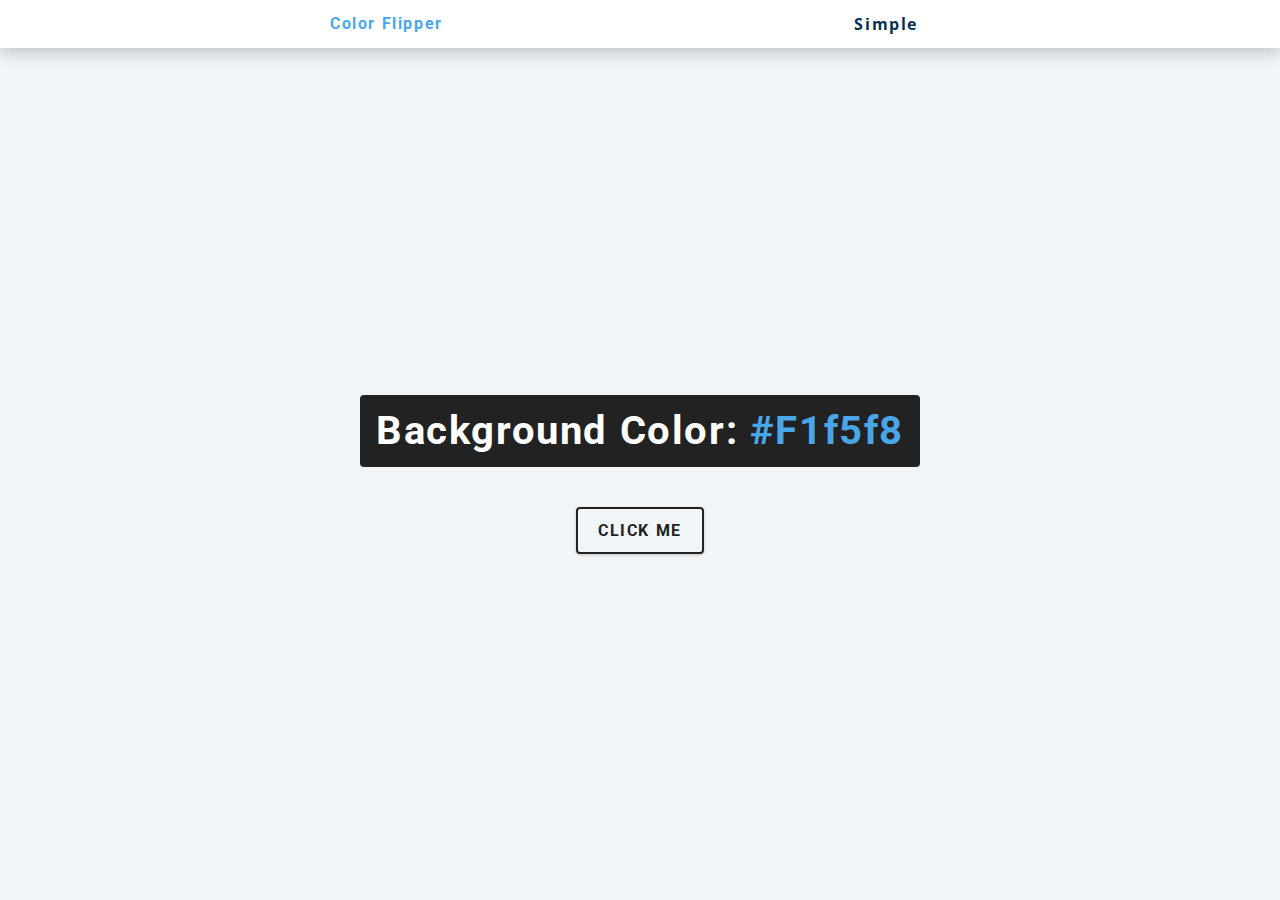
==== hex.html @ e9f802af "hex html file" ====
<!DOCTYPE html>
<html lang="en">
<head>
    <meta charset="UTF-8">
    <meta http-equiv="X-UA-Compatible" content="IE=edge">
    <meta name="viewport" content="width=device-width, initial-scale=1.0">
    <title>Color Flipper Simple</title>
    <link rel="stylesheet" href="style.css">
</head>
<body>
    <nav>
        <div class="nav-center">
            <h4>Color Flipper</h4>
            <ul class="nav-links">
                <li><a href="index.html">Simple</a></li>
                <li><a href="hex.html"></a></li>
            </ul>
        </div>
    </nav>
    <main>
        <div class="container">
            <h2>Background Color: <span class="color">#f1f5f8</span></h2>
            <button class="btn btn-hero">Click Me</button>
        </div>
    </main>
    <script src="hex.js"></script>
</body>
</html>
---- style.css ----
@import url("https://fonts.googleapis.com/css?family=Open+Sans|Roboto:400,700&display=swap");

/* VARS */

:root {
    /* dark shaed of primary color */
    --clr-primary-1: hsl(205, 86%, 17%);
    --clr-primary-2: hsl(205, 77%, 27%);
    --clr-primary-3: hsl(205, 72%, 37%);
    --clr-primary-4: hsl(205, 63%, 48%);
    /* primary/ main color */
    --clr-primary-5: hsl(205, 78%, 60%);
    /* lighter shades of primary color */
    --clr-primary-6: hsl(205, 89%, 70%);
    --clr-primary-7: hsl(205, 90%, 76%);
    --clr-primary-8: hsl(205, 86%, 81%);
    --clr-primary-9: hsl(205, 90%, 88%);
    --clr-primary-10: hsl(205, 100%, 96%);
    /* darkest gray used for headings */
    --clr-grey-1: hsl(209, 61%, 16%);
    --clr-grey-2: hsl(211, 39%, 23%);
    --clr-grey-3: hsl(209, 34%, 30%);
    --clr-grey-4: hsl(209, 28%, 39%);
    /* grey used for paragraphs */
    --clr-grey-5: hsl(210, 22%, 49%);
    --clr-grey-6: hsl(209, 23%, 60%);
    --clr-grey-7: hsl(211, 27%, 70%);
    --clr-grey-8: hsl(210, 31%, 80%);
    --clr-grey-9: hsl(212, 33%, 89%);
    --clr-grey-10: hsl(210, 36%, 96%);
    --clr-white: #fff;
    --clr-red-dark: hsl(360, 67%, 44%);
    --clr-red-light: hsl(360, 71%, 66%);
    --clr-green-dark: hsl(125, 67%, 44%);
    --clr-green-light: hsl(125, 71%, 66%);
    --clr-black: #222;

    --ff-primary: "Roboto", sans-serif;
    --ff-secondary: "Open Sans", sans-serif;
    --transition: all 0.3 linear;
    --spacing: 0.1rem;
    --radius: 0.25rem;
    --light-shadow: 0 5px 15px rgba(0,0,0, 0.1);
    --dark-shadow: 0 5px 15px rgba(0,0,0, 0.2);
    --max-width: 1170px;
    --fixed-width: 620px;
}


/* Global Styles */
*, ::after, ::before {
    margin: 0;
    padding: 0;
    box-sizing: border-box;
}

body {
    font-family: var(--ff-secondary);
    background: var(--clr-grey-10);
    color: var(--clr-grey-1);
    line-height: 1.5;
    font-size: 0.875rem;
}

ul {
    list-style-type: none;
}

a {
    text-decoration: none;
}

h1,
h2,
h3,
h4 {
    letter-spacing: var(--spacing);
    text-transform: capitalize;
    line-height: 1.25;
    margin-bottom: 0.75rem;
    font-family: var(--ff-primary);
}

h1 {
    font-size: 3rem;
}

h2 {
    font-size: 2rem;
}

h3 {
    font-size: 1.25rem;
}

h4 {
    font-size: 0.875rem;
}

p {
    margin-bottom: 1.25rem;
    color: var(--clr-grey-5);
}

@media screen and (min-width: 800px){
    h1 {
        font-size: 4rem;
    }
    h2 {
        font-size: 2.5rem;
    }
    h3 {
        font-size: 1.75rem;
    }
    h4 {
        font-size: 1rem;
    }
    body {
        font-size: 1rem;
    }
    h1,
    h2,
    h3,
    h4 {
        line-height: 1;
    }
}

/* Global Classes */

/* Section */

.section {
    padding: 5rem 0;
}

.section-center {
    width: 90vw;
    margin: 0 auto;
    max-width: 95vw;
}

@media screen and (min-width: 992px) {
    .section-center {
        width: 95vw;
    }
}

main {
    min-height: 100vh;
    display: grid;
    place-items: center;
}

/* NAV */

nav {
    background: var(--clr-white);
    height: 3rem;
    display: grid;
    align-items: center;
    box-shadow: var(--dark-shadow);
}

.nav-center {
    width: 90vw;
    max-width: var(--fixed-width);
    margin: 0 auto;
    display: flex;
    align-items: center;
    justify-content: space-between;
}

.nav-center h4 {
    margin-bottom: 0;
    color: var(--clr-primary-5);
}

.nav-links {
    display: flex;
}

nav a {
    text-transform: capitalize;
    font-weight: 700;
    font-size: 1rem;
    color: var(--clr-primary-1);
    letter-spacing: var(--spacing);
    margin-right: 1rem;
}

nav a:hover {
    color: var(--clr-primary-5);
}

/*  container */

main {
    min-height: calc(100vh - 3rem);
    display: grid;
    place-items: center;
}

.container {
    text-align: center;
}

.container h2 {
    background: var(--clr-black);
    color: var(--clr-white);
    padding: 1rem;
    border-radius: var(--radius);
    margin-bottom: 2.5rem;
}

.color {
    color: var(--clr-primary-5);
}

.btn-hero {
    font-family: var(--ff-primary);
    text-transform: uppercase;
    background: transparent;
    color: var(--clr-black);
    letter-spacing: var(--spacing);
    display: inline-block;
    font-weight: 700;
    transition: var(--transition);
    border: 2px solid var(--clr-black);
    cursor: pointer;
    box-shadow: 0 1px 3px rgba(0,0,0,0.2);
    border-radius: var(--radius);
    font-size: 1rem;
    padding: 0.75rem 1.25rem;
}

.btn-hero:hover {
    color: var(--clr-white);
    background: var(--clr-black);
}
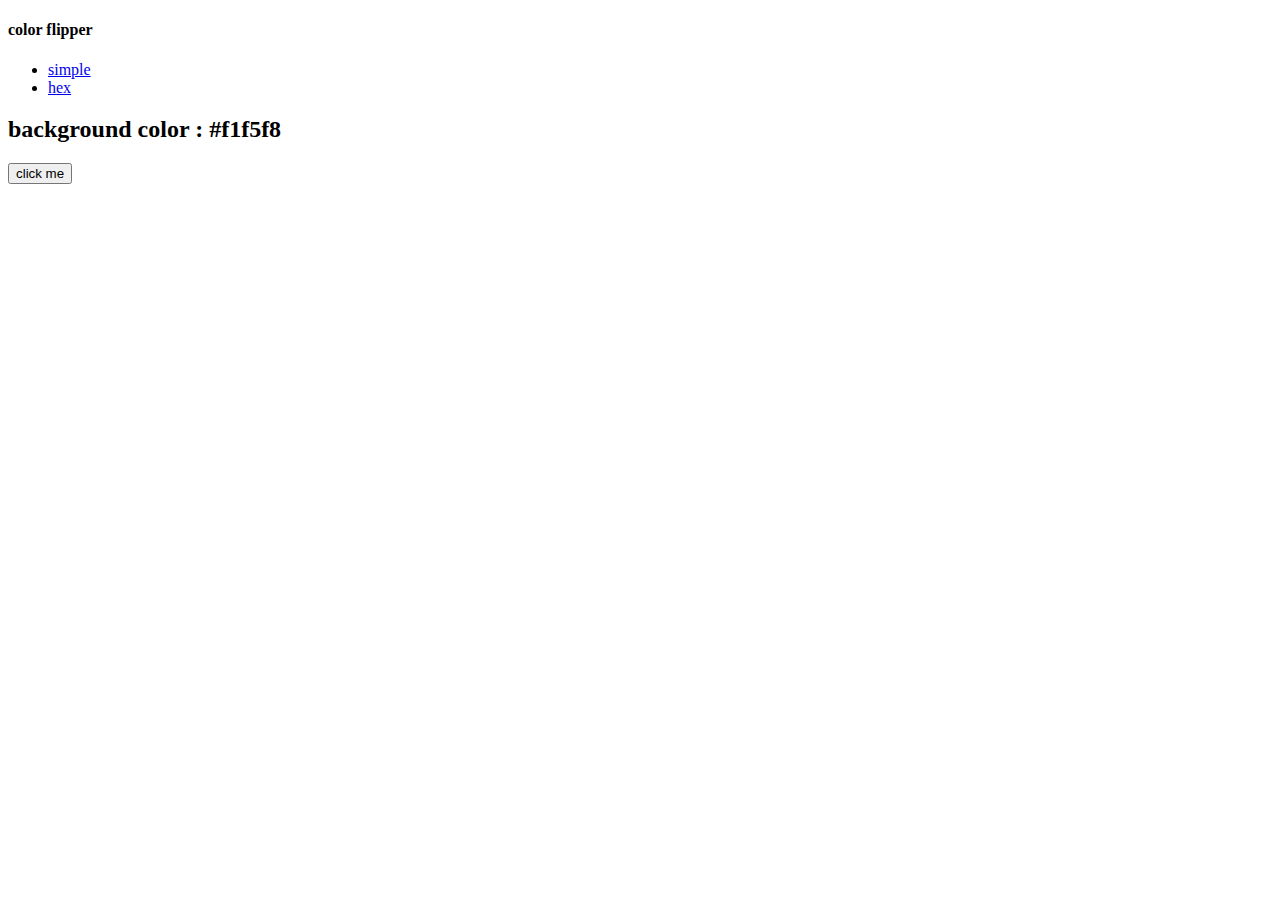
==== commit 950c567b: "index html adjustments" ====
--- a/hex.html
+++ b/hex.html
@@ -1,28 +1,30 @@
 <!DOCTYPE html>
 <html lang="en">
-<head>
-    <meta charset="UTF-8">
-    <meta http-equiv="X-UA-Compatible" content="IE=edge">
-    <meta name="viewport" content="width=device-width, initial-scale=1.0">
-    <title>Color Flipper Simple</title>
-    <link rel="stylesheet" href="style.css">
-</head>
-<body>
+  <head>
+    <meta charset="UTF-8" />
+    <meta name="viewport" content="width=device-width, initial-scale=1.0" />
+    <title>Color Flipper || Simple</title>
+
+    <!-- styles -->
+    <link rel="stylesheet" href="styles.css" />
+  </head>
+  <body>
     <nav>
-        <div class="nav-center">
-            <h4>Color Flipper</h4>
-            <ul class="nav-links">
-                <li><a href="index.html">Simple</a></li>
-                <li><a href="hex.html"></a></li>
-            </ul>
-        </div>
+      <div class="nav-center">
+        <h4>color flipper</h4>
+        <ul class="nav-links">
+          <li><a href="index.html">simple</a></li>
+          <li><a href="hex.html">hex</a></li>
+        </ul>
+      </div>
     </nav>
     <main>
-        <div class="container">
-            <h2>Background Color: <span class="color">#f1f5f8</span></h2>
-            <button class="btn btn-hero">Click Me</button>
-        </div>
+      <div class="container">
+        <h2>background color : <span class="color">#f1f5f8</span></h2>
+        <button class="btn btn-hero" id="btn">click me</button>
+      </div>
     </main>
-    <script src="hex.js"></script>
-</body>
+    <!-- javascript -->
+    <script src="app.js"></script>
+  </body>
 </html>